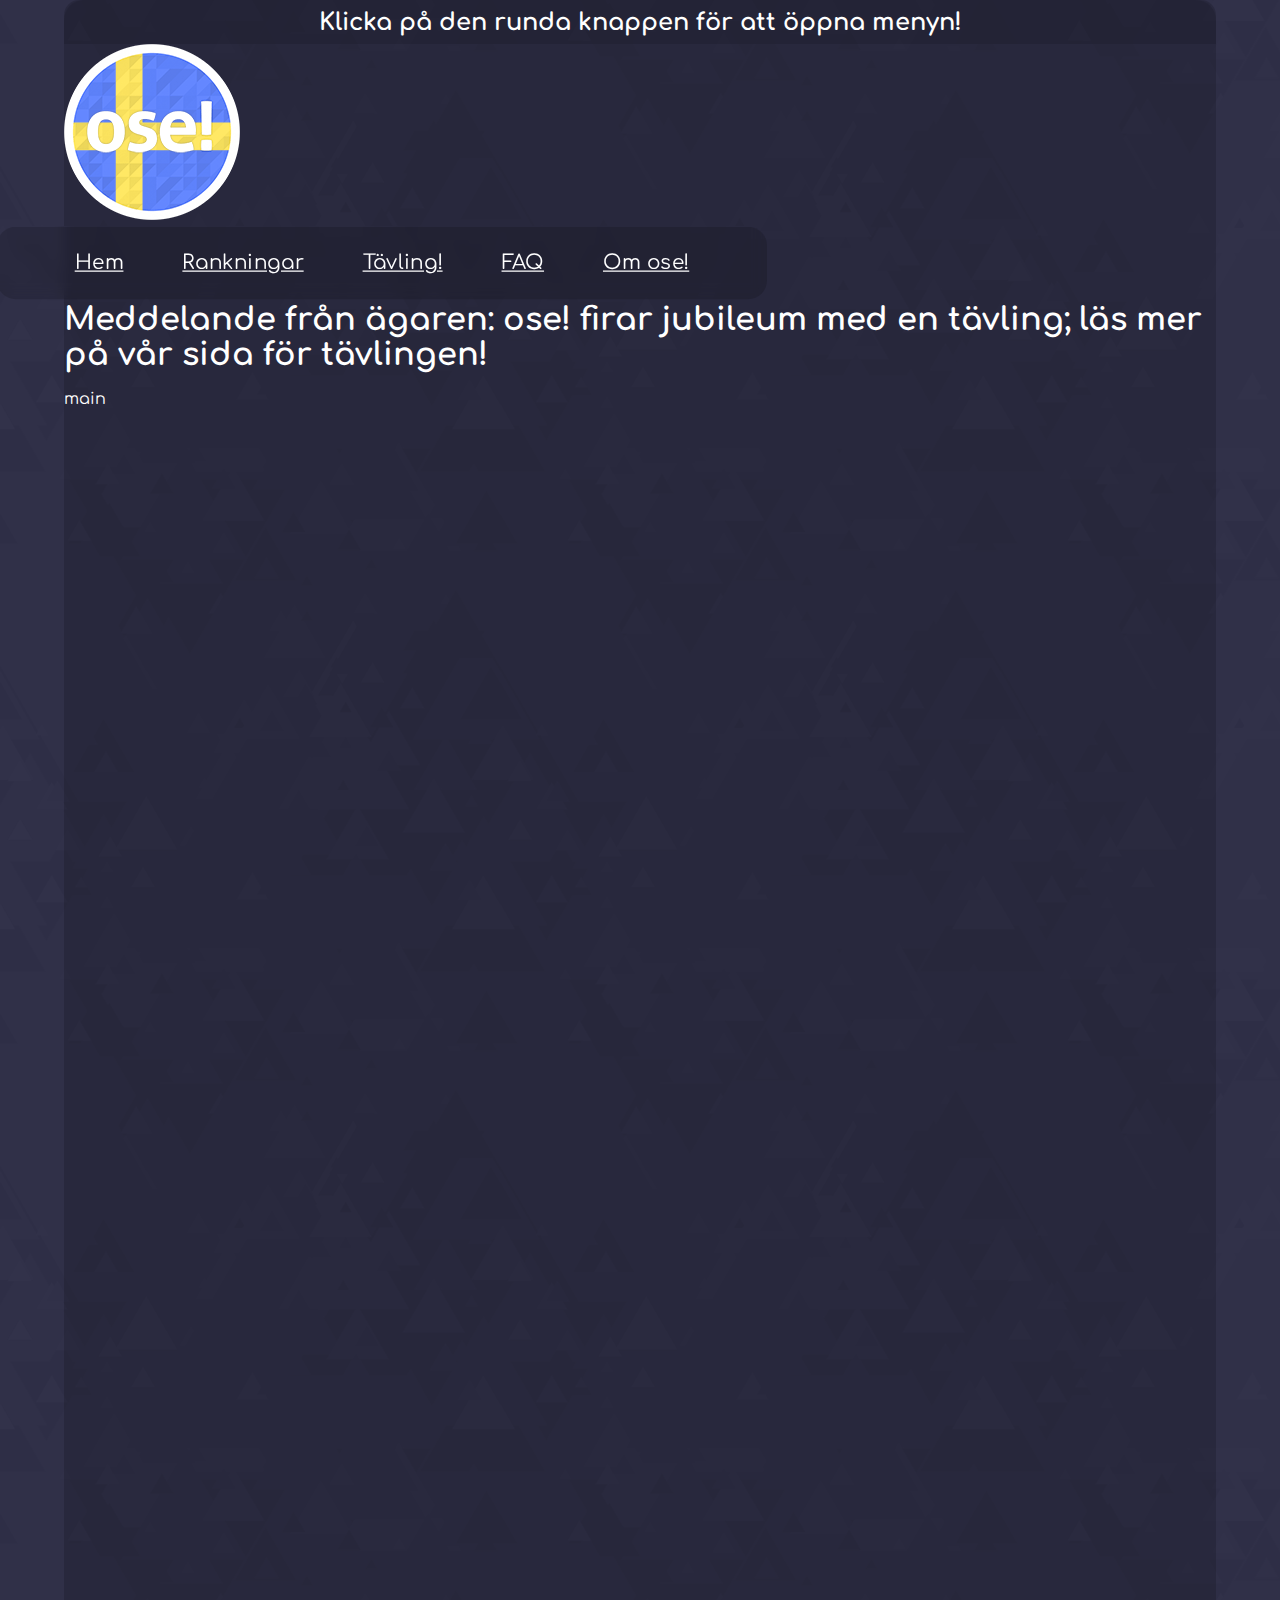
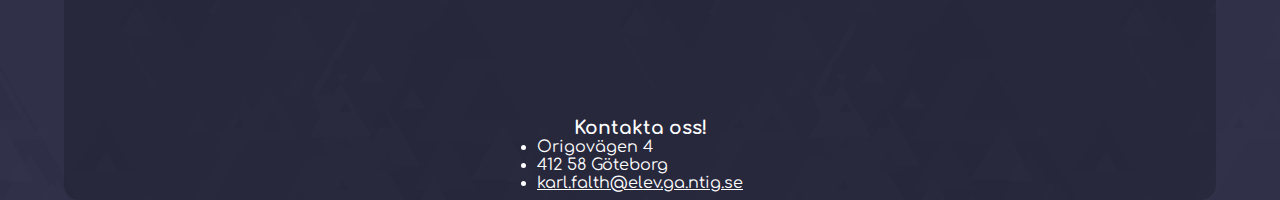
==== faq.html @ 45ad0743 "fixat nav och javascript" ====
<!DOCTYPE html>
<html lang="en">
<head>
<meta charset="UTF-8">
<meta http-equiv="X-UA-Compatible" content="IE=edge">
<meta name="viewport" content="width=device-width, initial-scale=1.0">
<title>Osu!Sweden</title>
<link rel="stylesheet" href="css/style.css">
<link rel="shortcut icon" href="favicon.png" type="image/x-icon">
</head>
<body>
    <div class="wrapper">
        <header>
            <h2>Klicka på den runda knappen för att öppna menyn!</h2>
        </header>
        <nav>
            <nav class="mobilenav">
                <img class="menuIcon" draggable="false" src="img/logo.png" alt="Logga till osu sweden. Cirkulär med geometriskt mönster (inspirerad av originalloggan), färgad likt den svenska flaggan.">
                <ul class="menuList">
                    <!-- <li><h2 class="menuButton">meny</h2></li> -->
                    <li><a href="">Hem</a></li>
                    <li><a href="">Rankningar</a></li>
                    <li><a href="">Tävling!</a></li>
                    <li><a href="">FAQ</a></li>
                    <li><a href="">Om ose!</a></li>
                </ul>
            </nav>
        </nav>
        <aside><h1>Meddelande från ägaren: ose! firar jubileum med en tävling; läs mer på vår sida för tävlingen!</h1></aside>
        <main>main</main>
        <footer>
            <h3>Kontakta oss!</h3>
            <ul id="contactUs">
                <li>Origovägen 4</li>
                <li>412 58 Göteborg</li>
                <li><a href="mailto:karl.falth@elev.ga.ntig.se">karl.falth@elev.ga.ntig.se</a></li>
            </ul>
    </footer>
    </div>

    <script src="js/script.js"></script>
    </script>
</body>
</html>
---- css/style.css ----
@import url('https://fonts.googleapis.com/css2?family=Comfortaa:wght@500;700&display=swap');
* {
    padding: 0;
    margin: 0;
    font-family: 'Comfortaa', cursive;
    transition: all 300ms;
    color: white;
}
/* Mobil-css */
html {
    background-image: url("../img/bakgrund.png");
}
body {
    height: 200vh;
    background-color: rgba(50, 50, 80, 0.8);
}
.wrapper {
    height: 100%;
    border-radius: 15px;
    background-color: rgba(0, 0, 0, 0.15);
    display: grid;
    grid-template-rows: 0.5fr 1fr 15fr 1fr;
    grid-template-columns: 1fr;
    grid-template-areas:
    "he"
    "na"
    "ma"
    "fo";
}
header {
    grid-area: he;
    border-radius: 20px 20px 0 0;
    display: flex;
    justify-content: center;
    align-items: center;
    background-color: rgba(0, 0, 0, 0.1);
}
header h2 {
    text-align: center;
}
.menuNav {
    height: 100%;
    display: flex;
    align-items: center;
    justify-content: space-evenly;
    background-color: rgba(0, 0, 0, 0.1);
}
.scrolled {
    height: 70%;
}
.menuIcon {
    height: 50%;
    transition-timing-function:cubic-bezier(0.19, 1, 0.22, 1);
    z-index: 2;
}
.menuIcon::selection {
    background: transparent;
}
.menuIcon.toggleMenu {
    transform: scale(1.25);
}
.menuList {
    display: flex;
    flex-wrap: wrap;
    justify-content: space-evenly;
    gap: 5px;
    overflow: hidden;
    width: 50%;
    
    list-style: none;
    position: relative;
    top: -200%;
    margin: 10px;
    padding: 20px;
    background-color: rgba(0, 0, 0, 0.15);
    backdrop-filter: blur(5px);
    border-radius: 15px;
    z-index: 1;
}
.menuToggle {
    position: relative;
    top: 0px;
}
aside {
    display: none;
}
nav {
    grid-area: na;
    position: sticky;
    top: 0;
}
main {
    grid-area: ma;
}
footer {
    grid-area: fo;
    display: flex;
    flex-direction: column;
    align-items: center;
    padding-top: 0.5%;
}
#contact_us {
    list-style: none;
}
/* Desktop och större skärmar */
@media screen and (min-width: 992px) {
    body {
        display: flex;
        justify-content: center;
    }
    .wrapper {
        width: 90%;
        grid-template-rows: 0.5fr 1fr 1fr 15fr 1fr;
        grid-template-areas:
        "he"
        "na"
        "as"
        "ma"
        "fo";
    }
    .menuList {
        transform: scale(1.25);
    }
    .menuIcon {
        height: 65%;
    }
    aside {
        grid-area: as;
        display: initial;
    }
}
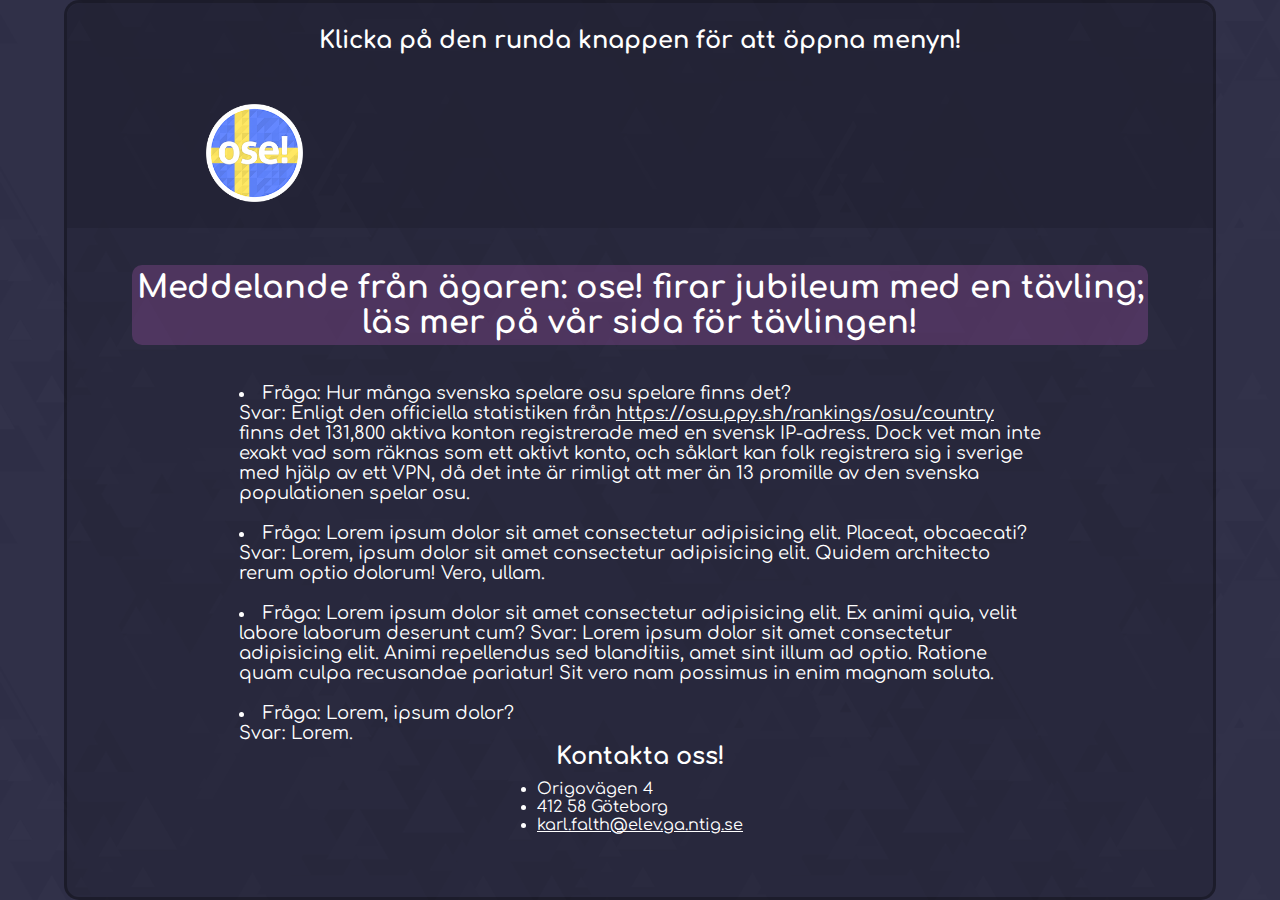
==== commit 7195395b: "före den mesta valideringen" ====
--- a/faq.html
+++ b/faq.html
@@ -2,9 +2,8 @@
 <html lang="en">
 <head>
 <meta charset="UTF-8">
-<meta http-equiv="X-UA-Compatible" content="IE=edge">
 <meta name="viewport" content="width=device-width, initial-scale=1.0">
-<title>Osu!Sweden</title>
+<title>FAQ</title>
 <link rel="stylesheet" href="css/style.css">
 <link rel="shortcut icon" href="favicon.png" type="image/x-icon">
 </head>
@@ -14,22 +13,44 @@
             <h2>Klicka på den runda knappen för att öppna menyn!</h2>
         </header>
         <nav>
-            <nav class="mobilenav">
+            <nav class="menuNav">
                 <img class="menuIcon" draggable="false" src="img/logo.png" alt="Logga till osu sweden. Cirkulär med geometriskt mönster (inspirerad av originalloggan), färgad likt den svenska flaggan.">
                 <ul class="menuList">
-                    <!-- <li><h2 class="menuButton">meny</h2></li> -->
-                    <li><a href="">Hem</a></li>
-                    <li><a href="">Rankningar</a></li>
-                    <li><a href="">Tävling!</a></li>
-                    <li><a href="">FAQ</a></li>
-                    <li><a href="">Om ose!</a></li>
+                    <li><a href="index.html">Hem</a></li>
+                    <li><a href="rankningar.html">Rankningar</a></li>
+                    <li><a href="tavling.html">Tävling!</a></li>
+                    <li><a href="faq.html">FAQ</a></li>
+                    <li><a href="omose.html">Om ose!</a></li>
                 </ul>
             </nav>
         </nav>
-        <aside><h1>Meddelande från ägaren: ose! firar jubileum med en tävling; läs mer på vår sida för tävlingen!</h1></aside>
-        <main>main</main>
+        <aside><h1>Meddelande från ägaren: ose! firar jubileum med en tävling;<br>
+            läs mer på vår sida för tävlingen!</h1></aside>
+        <main id="FAQMain">
+            <ul>
+                <li>
+                    Fråga: Hur många svenska spelare osu spelare finns det?
+                    <p>Svar: Enligt den officiella statistiken från <a href="https://osu.ppy.sh/rankings/osu/country" target="_blank">https://osu.ppy.sh/rankings/osu/country</a> finns det 131,800 aktiva konton registrerade med en svensk IP-adress. Dock vet man inte exakt vad som räknas som ett aktivt konto, och såklart kan folk registrera sig i sverige med hjälp av ett VPN, då det inte är rimligt att mer än 13 promille av den svenska populationen spelar osu.</p>
+                </li>
+                <br>
+                <li>
+                    Fråga: Lorem ipsum dolor sit amet consectetur adipisicing elit. Placeat, obcaecati?
+                    <p>Svar: Lorem, ipsum dolor sit amet consectetur adipisicing elit. Quidem architecto rerum optio dolorum! Vero, ullam.</p>
+                </li>
+                <br>
+                <li>
+                    Fråga: Lorem ipsum dolor sit amet consectetur adipisicing elit. Ex animi quia, velit labore laborum deserunt cum?
+                    Svar: Lorem ipsum dolor sit amet consectetur adipisicing elit. Animi repellendus sed blanditiis, amet sint illum ad optio. Ratione quam culpa recusandae pariatur! Sit vero nam possimus in enim magnam soluta.
+                </li>
+                <br>
+                <li>
+                    Fråga: Lorem, ipsum dolor?
+                    <p>Svar: Lorem.</p>
+                </li>
+            </ul>
+        </main>
         <footer>
-            <h3>Kontakta oss!</h3>
+            <h2>Kontakta oss!</h2>
             <ul id="contactUs">
                 <li>Origovägen 4</li>
                 <li>412 58 Göteborg</li>
@@ -39,6 +60,5 @@
     </div>
 
     <script src="js/script.js"></script>
-    </script>
 </body>
 </html>--- a/css/style.css
+++ b/css/style.css
@@ -3,7 +3,7 @@
     padding: 0;
     margin: 0;
     font-family: 'Comfortaa', cursive;
-    transition: all 300ms;
+    transition: all 200ms;
     color: white;
 }
 /* Mobil-css */
@@ -11,15 +11,17 @@
     background-image: url("../img/bakgrund.png");
 }
 body {
-    height: 200vh;
     background-color: rgba(50, 50, 80, 0.8);
 }
 .wrapper {
-    height: 100%;
+    min-height: 100vh;
+    width: 100%;
+    box-sizing: border-box;
     border-radius: 15px;
+    border: solid rgba(0, 0, 0, 0.3) 3px;
     background-color: rgba(0, 0, 0, 0.15);
     display: grid;
-    grid-template-rows: 0.5fr 1fr 15fr 1fr;
+    grid-template-rows: 75px 150px auto 1fr;
     grid-template-columns: 1fr;
     grid-template-areas:
     "he"
@@ -27,9 +29,39 @@
     "ma"
     "fo";
 }
+.alignDiv {
+    display: flex;
+    height: 100%;
+    width: 100%;
+}
+.tavlingGrid {
+    background-color: rgba(0, 100, 100, 0.2);
+    padding: 20px;
+    border-radius: 25px;
+    display: flex;
+    flex-direction: column;
+    margin: auto;
+    height: auto;
+    width: 90%;
+    font-size: x-large;
+    list-style-position: inside;
+}
+.tavlingHeader {
+    grid-area: he;
+}
+.tavlingMain {
+    grid-area: ma;
+}
+.tavlingArticle {
+    grid-area: ar;
+}
+.tavlingfooter {
+    grid-area: fo;
+}
+
 header {
     grid-area: he;
-    border-radius: 20px 20px 0 0;
+    border-radius: 13px 13px 0 0;
     display: flex;
     justify-content: center;
     align-items: center;
@@ -73,10 +105,15 @@
     margin: 10px;
     padding: 20px;
     background-color: rgba(0, 0, 0, 0.15);
+    -webkit-backdrop-filter: blur(5px);
     backdrop-filter: blur(5px);
     border-radius: 15px;
     z-index: 1;
 }
+.menuList a {
+    text-decoration: none;
+    padding: 10px;
+}
 .menuToggle {
     position: relative;
     top: 0px;
@@ -86,22 +123,75 @@
 }
 nav {
     grid-area: na;
+    position: -webkit-sticky;
     position: sticky;
     top: 0;
 }
 main {
     grid-area: ma;
 }
+#FAQMain ul {
+    font-size: small;
+    margin: auto;
+    list-style-position: inside;
+    width: 70%;
+}
+.textBox {
+    display: flex;
+    flex-direction: column;
+    gap: 20px;
+}
+.hemWrap {
+    width: 95%;
+    margin: auto;
+    display: flex;
+    flex-direction: column;
+    align-items: center;
+    gap: 40px;
+}
+main img {
+    width: 80%;
+    border-radius: 15px;
+    border: solid 2px;
+}
 footer {
     grid-area: fo;
     display: flex;
     flex-direction: column;
     align-items: center;
-    padding-top: 0.5%;
 }
 #contact_us {
     list-style: none;
 }
+footer h2 {
+    padding-bottom: 10px;
+}
+.rankMainWrap {
+    display: flex;
+    height: 100%;
+    overflow: hidden;
+    flex-direction: column;
+    justify-content: space-evenly;
+    margin: 10px;
+}
+table, th, td {
+    margin: 10px 0 10px 0;
+    border: 2px solid white;
+    border-radius: 3px;
+    padding: 3px;
+    font-size: 7px;
+}
+table {
+    margin: auto;
+}
+.noBorder {
+    display: none;
+}
+span {
+    font-size: 15px;
+    font-weight: 600;
+}
+
 /* Desktop och större skärmar */
 @media screen and (min-width: 992px) {
     body {
@@ -110,7 +200,7 @@
     }
     .wrapper {
         width: 90%;
-        grid-template-rows: 0.5fr 1fr 1fr 15fr 1fr;
+        grid-template-rows: 75px 150px 1fr auto 1fr;
         grid-template-areas:
         "he"
         "na"
@@ -118,6 +208,31 @@
         "ma"
         "fo";
     }
+    .tavlingWrapper {
+        grid-template-rows: 75px 150px auto 1fr;
+        grid-template-areas: 
+        "he"
+        "na"
+        "ma"
+        "fo";
+    }
+    .tavlingGrid {
+        background-color: rgba(0, 100, 100, 0.2);
+        padding: 20px;
+        border-radius: 25px;
+        display: grid;
+        margin: auto;
+        height: 80%;
+        width: 90%;
+        font-size: x-large;
+        list-style-position: inside;
+        grid-template-rows: 45px 2fr 1.25fr;
+        grid-template-columns: 1fr 1fr;
+        grid-template-areas:
+        "he he"
+        "ma ar"
+        "fo fo";
+    }
     .menuList {
         transform: scale(1.25);
     }
@@ -126,6 +241,52 @@
     }
     aside {
         grid-area: as;
+        display: flex;
+        align-items: center;
+        justify-content: center;
+    }
+    aside h1 {
+        padding: 5px;
+        border-radius: 10px;
+        background-color: rgba(231, 107, 231, 0.2);
+        text-align: center;
+    }
+    .textBox {
+        display: inline-flex;
+        flex-direction: column;
+        margin-left: 10px;
+        width: 40%;
+    }
+    .hemWrap {
         display: initial;
     }
+    main {
+        display: block;
+    }
+    #FAQMain ul {
+        font-size: large;
+    }
+    .rankMainWrap {
+        margin: 10px;
+        box-sizing: border-box;
+        font-size: 25px;
+    }
+    main img {
+        width: 50%;
+        margin-right: 10px;
+        float: right;
+    }
+    th, td {
+        font-size: 17px;
+        padding: 8px;
+    }
+    .noBorder {
+        border: none;
+        display: initial;
+        width: 30%;
+    }
+    span {
+        font-size: 25px;
+        font-weight: 600;
+    }
 }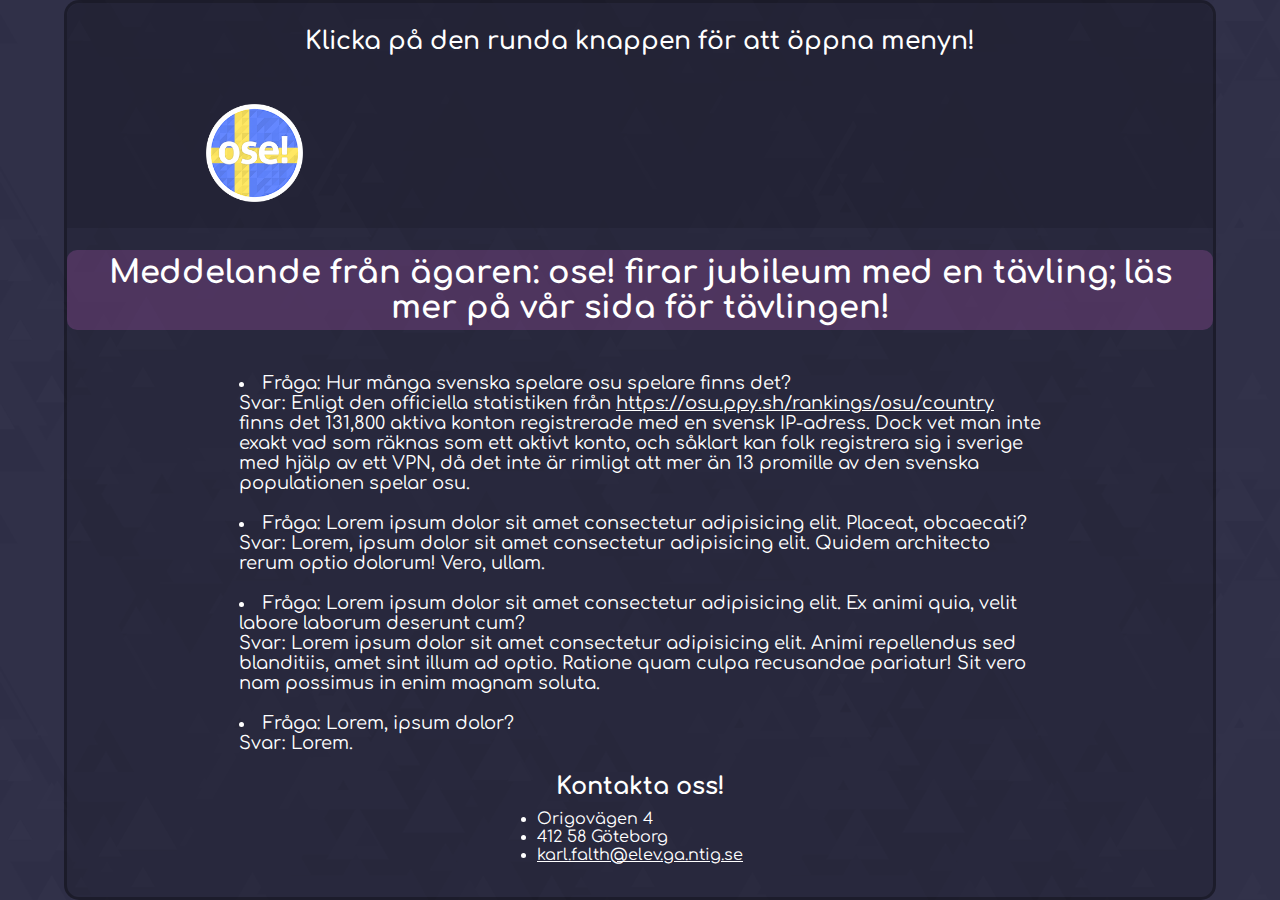
==== commit 167fa4ae: "sista spurt" ====
--- a/faq.html
+++ b/faq.html
@@ -10,7 +10,7 @@
 <body>
     <div class="wrapper">
         <header>
-            <h2>Klicka på den runda knappen för att öppna menyn!</h2>
+            <span>Klicka på den runda knappen för att öppna menyn!</span>
         </header>
         <nav>
             <nav class="menuNav">
@@ -24,27 +24,27 @@
                 </ul>
             </nav>
         </nav>
-        <aside><h1>Meddelande från ägaren: ose! firar jubileum med en tävling;<br>
+        <aside><h1>Meddelande från ägaren: ose! firar jubileum med en tävling;
             läs mer på vår sida för tävlingen!</h1></aside>
         <main id="FAQMain">
             <ul>
                 <li>
-                    Fråga: Hur många svenska spelare osu spelare finns det?
+                    Fråga: Hur många svenska spelare osu spelare finns det?<br>
                     <p>Svar: Enligt den officiella statistiken från <a href="https://osu.ppy.sh/rankings/osu/country" target="_blank">https://osu.ppy.sh/rankings/osu/country</a> finns det 131,800 aktiva konton registrerade med en svensk IP-adress. Dock vet man inte exakt vad som räknas som ett aktivt konto, och såklart kan folk registrera sig i sverige med hjälp av ett VPN, då det inte är rimligt att mer än 13 promille av den svenska populationen spelar osu.</p>
                 </li>
-                <br>
+                
                 <li>
-                    Fråga: Lorem ipsum dolor sit amet consectetur adipisicing elit. Placeat, obcaecati?
+                    Fråga: Lorem ipsum dolor sit amet consectetur adipisicing elit. Placeat, obcaecati?<br>
                     <p>Svar: Lorem, ipsum dolor sit amet consectetur adipisicing elit. Quidem architecto rerum optio dolorum! Vero, ullam.</p>
                 </li>
-                <br>
+                
                 <li>
-                    Fråga: Lorem ipsum dolor sit amet consectetur adipisicing elit. Ex animi quia, velit labore laborum deserunt cum?
+                    Fråga: Lorem ipsum dolor sit amet consectetur adipisicing elit. Ex animi quia, velit labore laborum deserunt cum?<br>
                     Svar: Lorem ipsum dolor sit amet consectetur adipisicing elit. Animi repellendus sed blanditiis, amet sint illum ad optio. Ratione quam culpa recusandae pariatur! Sit vero nam possimus in enim magnam soluta.
                 </li>
-                <br>
+                
                 <li>
-                    Fråga: Lorem, ipsum dolor?
+                    Fråga: Lorem, ipsum dolor?<br>
                     <p>Svar: Lorem.</p>
                 </li>
             </ul>
--- a/css/style.css
+++ b/css/style.css
@@ -136,6 +136,9 @@
     list-style-position: inside;
     width: 70%;
 }
+#FAQMain ul li {
+    margin: 20px 0 20px 0;
+}
 .textBox {
     display: flex;
     flex-direction: column;
@@ -172,7 +175,6 @@
     overflow: hidden;
     flex-direction: column;
     justify-content: space-evenly;
-    margin: 10px;
 }
 table, th, td {
     margin: 10px 0 10px 0;
@@ -182,13 +184,14 @@
     font-size: 7px;
 }
 table {
+    transform: scale(0.9);
     margin: auto;
 }
 .noBorder {
     display: none;
 }
 span {
-    font-size: 15px;
+    font-size: 13px;
     font-weight: 600;
 }
 
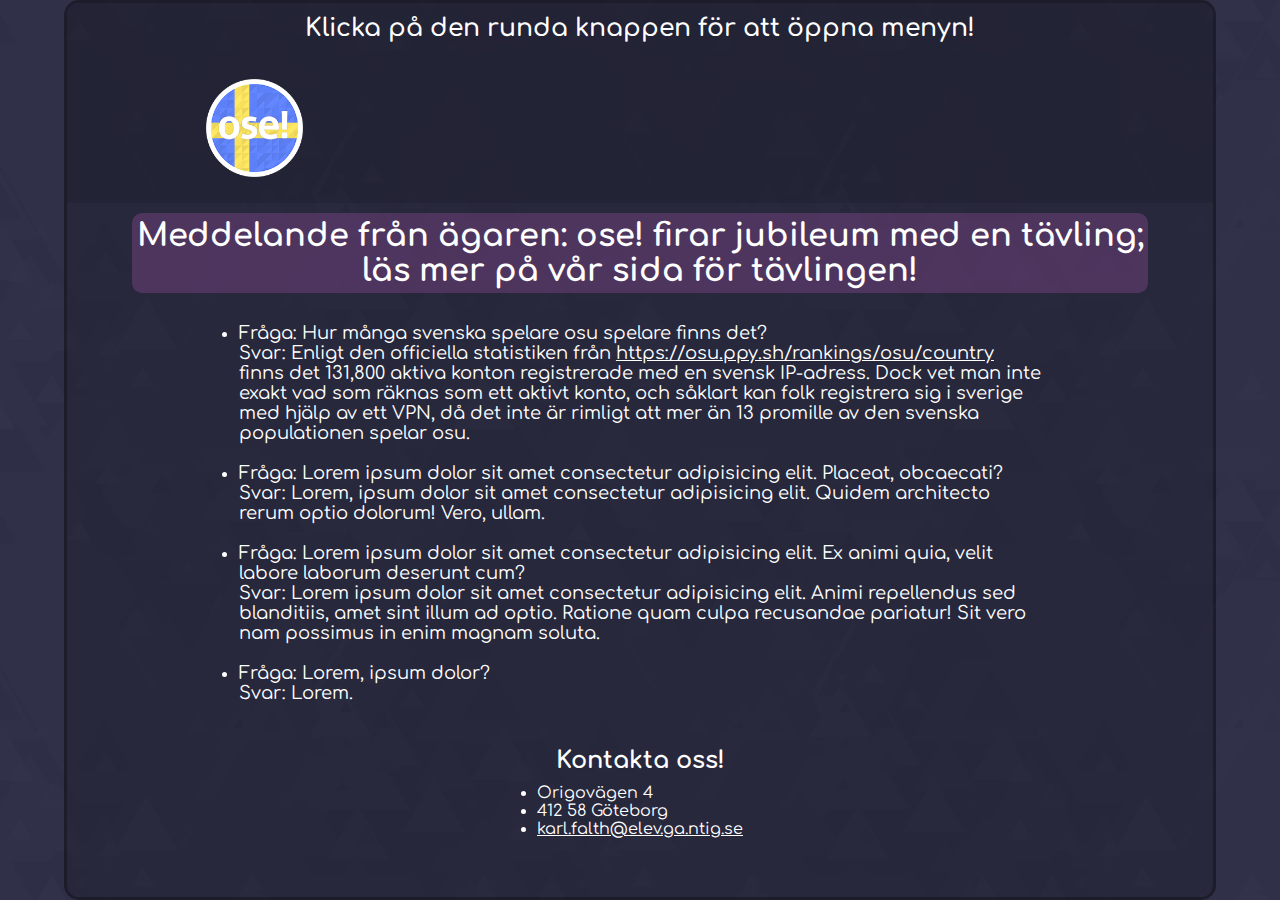
==== commit b3c8fffe: "förbättringar" ====
--- a/faq.html
+++ b/faq.html
@@ -13,7 +13,7 @@
             <span>Klicka på den runda knappen för att öppna menyn!</span>
         </header>
         <nav>
-            <nav class="menuNav">
+            <div class="menuNav">
                 <img class="menuIcon" draggable="false" src="img/logo.png" alt="Logga till osu sweden. Cirkulär med geometriskt mönster (inspirerad av originalloggan), färgad likt den svenska flaggan.">
                 <ul class="menuList">
                     <li><a href="index.html">Hem</a></li>
@@ -22,9 +22,9 @@
                     <li><a href="faq.html">FAQ</a></li>
                     <li><a href="omose.html">Om ose!</a></li>
                 </ul>
-            </nav>
+            </div>
         </nav>
-        <aside><h1>Meddelande från ägaren: ose! firar jubileum med en tävling;
+        <aside><h1>Meddelande från ägaren: ose! firar jubileum med en tävling;<br>
             läs mer på vår sida för tävlingen!</h1></aside>
         <main id="FAQMain">
             <ul>
--- a/css/style.css
+++ b/css/style.css
@@ -3,7 +3,7 @@
     padding: 0;
     margin: 0;
     font-family: 'Comfortaa', cursive;
-    transition: all 200ms;
+    transition: all 100ms;
     color: white;
 }
 /* Mobil-css */
@@ -21,7 +21,7 @@
     border: solid rgba(0, 0, 0, 0.3) 3px;
     background-color: rgba(0, 0, 0, 0.15);
     display: grid;
-    grid-template-rows: 75px 150px auto 1fr;
+    grid-template-rows: 75px 150px auto 150px;
     grid-template-columns: 1fr;
     grid-template-areas:
     "he"
@@ -29,11 +29,11 @@
     "ma"
     "fo";
 }
-.alignDiv {
+/* .tavlingAlign {
     display: flex;
     height: 100%;
     width: 100%;
-}
+} */
 .tavlingGrid {
     background-color: rgba(0, 100, 100, 0.2);
     padding: 20px;
@@ -83,7 +83,6 @@
 .menuIcon {
     height: 50%;
     transition-timing-function:cubic-bezier(0.19, 1, 0.22, 1);
-    z-index: 2;
 }
 .menuIcon::selection {
     background: transparent;
@@ -108,7 +107,6 @@
     -webkit-backdrop-filter: blur(5px);
     backdrop-filter: blur(5px);
     border-radius: 15px;
-    z-index: 1;
 }
 .menuList a {
     text-decoration: none;
@@ -126,14 +124,14 @@
     position: -webkit-sticky;
     position: sticky;
     top: 0;
+    z-index: 1;
 }
 main {
     grid-area: ma;
 }
 #FAQMain ul {
-    font-size: small;
-    margin: auto;
-    list-style-position: inside;
+    font-size: auto;
+    margin: auto;
     width: 70%;
 }
 #FAQMain ul li {
@@ -184,6 +182,8 @@
     font-size: 7px;
 }
 table {
+    display: block;
+    z-index: 0;
     transform: scale(0.9);
     margin: auto;
 }
@@ -203,7 +203,7 @@
     }
     .wrapper {
         width: 90%;
-        grid-template-rows: 75px 150px 1fr auto 1fr;
+        grid-template-rows: 50px 150px 100px auto 150px;
         grid-template-areas:
         "he"
         "na"
@@ -212,7 +212,7 @@
         "fo";
     }
     .tavlingWrapper {
-        grid-template-rows: 75px 150px auto 1fr;
+        grid-template-rows: 50px 150px auto 150px;
         grid-template-areas: 
         "he"
         "na"
@@ -224,13 +224,12 @@
         padding: 20px;
         border-radius: 25px;
         display: grid;
-        margin: auto;
-        height: 80%;
+        margin: 20px auto 20px auto;
         width: 90%;
         font-size: x-large;
         list-style-position: inside;
         grid-template-rows: 45px 2fr 1.25fr;
-        grid-template-columns: 1fr 1fr;
+        grid-template-columns: 2fr 1fr;
         grid-template-areas:
         "he he"
         "ma ar"
